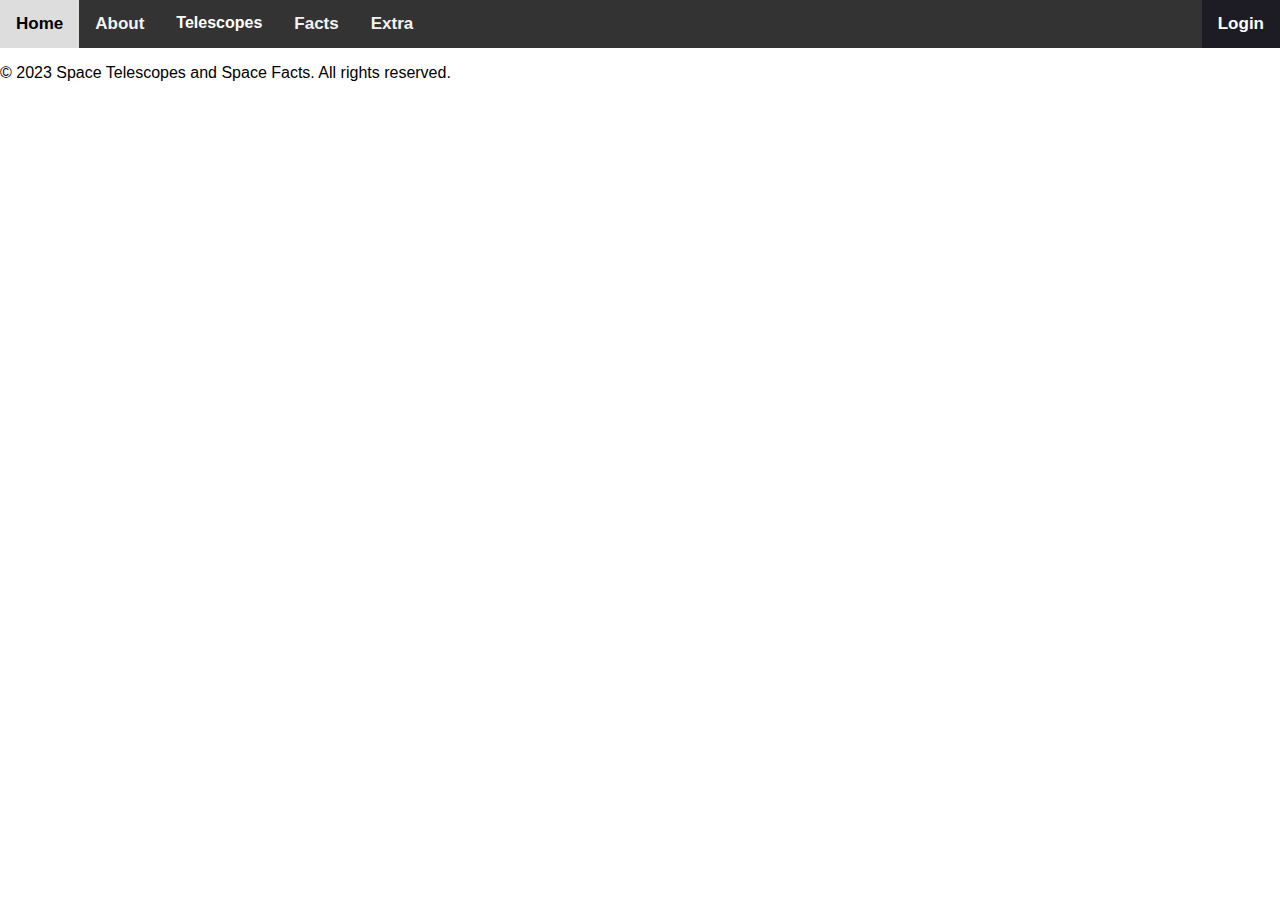
==== HTML/about.html @ e6bbcc16 "Added new css file and updated old file name" ====
<!DOCTYPE html>
<html>
    <head>
        <title>Astronomy</title>
        <meta charset="utf-8">
        <link rel="stylesheet" href="../CSS/nav_bar.css">
    </head>
    <body>
        <div class="topnav">
            <a href="index.html">Home</a>
            <a href="about.html">About</a>
            <div class="dropdown">
                <button onclick="window.location.href='telescopes.html';" class="dropbtn">Telescopes
                <!-- <i class="fa fa-caret-down"></i> -->
                </button>
                <div class="dropdown-content">
                    <a href="#">Hubble Space Telescope</a>
                    <a href="#">James Webb Space Telescope</a>
                    <a href="#">Chandra X-ray Observatory</a>
                    <a href="#">Spitzer Space Telescope</a>
                    <a href="#">Kepler Space Telescope</a>
                </div>
            </div>
            <a href="facts.html">Facts</a>
            <a href="extra.html">Extra</a>
            <a class="login " href="login.html">Login</a>
        </div>
        <section>
            
        </section>
        <footer>
            <p>&copy; 2023 Space Telescopes and Space Facts. All rights reserved.</p>
        </footer>
</html>
---- CSS/nav_bar.css ----
/* FILEPATH: /d:/Users/CS/2023-2024/Semester 7/Internet Programming/Assignment 1/CSS/styles.css */

body {
    margin: 0;
    font-family: Arial, Helvetica, sans-serif;
}

.topnav {
    background-color: #333;
    overflow: hidden;
    font-weight: bold;
}

.topnav a {
    float: left;
    color: #f2f2f2;
    text-align: center;
    padding: 14px 16px;
    text-decoration: none;
    font-size: 17px;
    transition: background-color 0.3s, color 0.3s; /* Add transition effect */
}

/* Change the color of links on hover */
.topnav a:hover {
    background-color: #ddd;
    color: black;
}

/* Add a color to the active/current link */
.topnav a.login {
    color: white;
    float: right;
    background-color: rgb(29, 28, 36);
}

.topnav a.login:hover {
    background-color: #ddd;
    color: black;
}

/* Add a sleek effect to the dropdown menu */
/* The dropdown container */
.dropdown {
    float: left;
    overflow: hidden;
}

/* Dropdown button */
.dropdown .dropbtn {
    font-size: 16px;
    font-weight: bold;
    border: none;
    outline: none;
    color: white;
    padding: 14px 16px;
    background-color: inherit;
    font-family: inherit; /* Important for vertical align on mobile phones */
    margin: 0; /* Important for vertical align on mobile phones */
}

/* Add a red background color to navbar links on hover */
.navbar a:hover, .dropdown:hover .dropbtn {
    background-color: #ddd;
    color: black;
}

/* Dropdown content (hidden by default) */
.dropdown-content {
    display: none;
    position: absolute;
    background-color: #f9f9f9;
    min-width: 160px;
    box-shadow: 0px 8px 16px 0px rgba(0,0,0,0.2);
    z-index: 1;
}

/* Links inside the dropdown */
.dropdown-content a {
    float: none;
    color: black;
    padding: 12px 16px;
    text-decoration: none;
    display: block;
    text-align: left;
}

/* Add a grey background color to dropdown links on hover */
.dropdown-content a:hover {
    background-color: #ddd;
}

/* Show the dropdown menu on hover */
.dropdown:hover .dropdown-content {
    display: block;
}
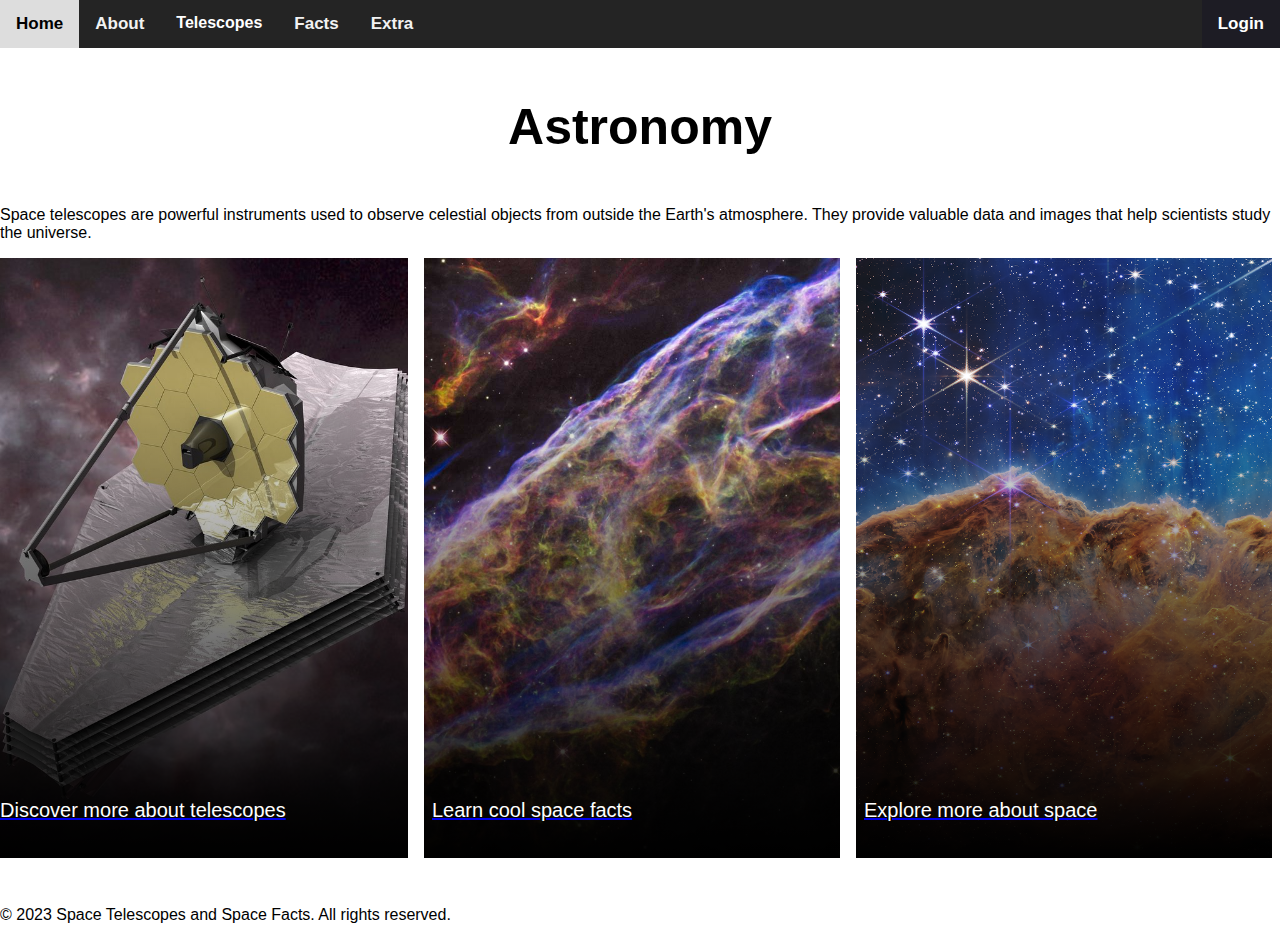
==== commit 0c87adc0: "Fixed things and added things" ====
--- a/HTML/about.html
+++ b/HTML/about.html
@@ -4,6 +4,7 @@
         <title>Astronomy</title>
         <meta charset="utf-8">
         <link rel="stylesheet" href="../CSS/nav_bar.css">
+        <link rel="stylesheet" href="../CSS/about.css">
     </head>
     <body>
         <div class="topnav">
@@ -26,7 +27,33 @@
             <a class="login " href="login.html">Login</a>
         </div>
         <section>
-            
+            <div>
+                <h1>Astronomy</h1>
+                <p>Space telescopes are powerful instruments used to observe celestial objects from outside the Earth's atmosphere. They provide valuable data and images that help scientists study the universe.</p>
+            </div>
+            <div class="grid-row">
+                <a href="telescopes.html">
+                    <div class="imageCard1">
+                        <div class="text">
+                            <p>Discover more about telescopes</p>
+                        </div>
+                    </div>
+                </a>
+                <a href="facts.html">
+                    <div class="imageCard2">
+                        <div class="text">
+                            <p>Learn cool space facts</p>
+                        </div>
+                    </div>
+                </a>
+                <a href="extra.html">
+                    <div class="imageCard3">
+                        <div class="text">
+                            <p>Explore more about space</p>
+                        </div>
+                    </div>
+                </a>
+            </div>
         </section>
         <footer>
             <p>&copy; 2023 Space Telescopes and Space Facts. All rights reserved.</p>
--- a/CSS/nav_bar.css
+++ b/CSS/nav_bar.css
@@ -6,7 +6,7 @@
 }
 
 .topnav {
-    background-color: #333;
+    background-color: rgba(0, 0, 0, 0.857);
     overflow: hidden;
     font-weight: bold;
 }
--- a/CSS/about.css
+++ b/CSS/about.css
@@ -0,0 +1,95 @@
+body{
+    background-color: #fff;
+}
+
+h1{
+    text-align: center;
+    font-size: 50px;
+    font-family: 'Roboto', sans-serif;
+    color: black;
+    margin-top: 50px;
+    margin-bottom: 50px;
+}
+
+.p{
+    text-align: center;
+    font-size: 20px;
+    font-family: 'Roboto', sans-serif;
+    color: black;
+    margin-top: 50px;
+    margin-bottom: 50px;
+}
+
+.imageCard1,
+.imageCard2,
+.imageCard3 {
+    width: 400px; /* Increase the width */
+    height: 600px; /* Increase the height */
+    display: flex;
+    flex-direction: column;
+    justify-content: flex-end;
+    align-items: flex-start;
+}
+
+.imageCard1{
+    background-image: linear-gradient(to bottom, rgba(0,0,0,0) 20%, rgba(0,0,0,1)),url(../Resources/JamesWebb/jwst_poster02.jpg);
+    background-repeat: no-repeat;
+    background-size: cover;
+    background-position: center;
+    background-attachment: scroll;
+    padding-left: 0.5rem;
+    padding-right: 0.5rem;
+    margin-bottom: 2rem;
+    flex: 0 1 auto;
+    margin-right: 1rem; /* Add margin-right to create space */
+}
+
+.imageCard2{
+    background-image: linear-gradient(to bottom, rgba(0,0,0,0) 20%, rgba(0,0,0,1)),url(../Resources/Hubble/hubble-30th-veil-nebula.jpg);
+    background-repeat: no-repeat;
+    background-size: cover;
+    background-position: center;
+    background-attachment: scroll;
+    padding-left: 0.5rem;
+    padding-right: 0.5rem;
+    margin-bottom: 2rem;
+    flex: 0 1 auto;
+    margin-right: 1rem; /* Add margin-right to create space */
+}
+
+.imageCard3{
+    background-image: linear-gradient(to bottom, rgba(0,0,0,0) 20%, rgba(0,0,0,1)),url(../Resources/JamesWebb/Carina-Nebula.webp);
+    background-repeat: no-repeat;
+    background-size: cover;
+    background-position: center;
+    background-attachment: scroll;
+    padding-left: 0.5rem;
+    padding-right: 0.5rem;
+    margin-bottom: 2rem;
+    flex: 0 1 auto;
+    margin-right: 1rem; /* Add margin-right to create space */
+}
+
+.grid-row{
+    display: flex;
+    flex-wrap: wrap;
+    margin-left: -0.5rem;
+    margin-right: -0.5rem;
+}
+
+.grid-row {
+    display: flex;
+    flex-wrap: wrap;
+    margin-left: -0.5rem;
+    margin-right: -0.5rem;
+    justify-content: center;
+    align-items: center;
+}
+
+.text{
+    color: white;
+    font-size: 20px;
+    font-family: 'Roboto', sans-serif;
+    margin-bottom: 1rem;
+}
+
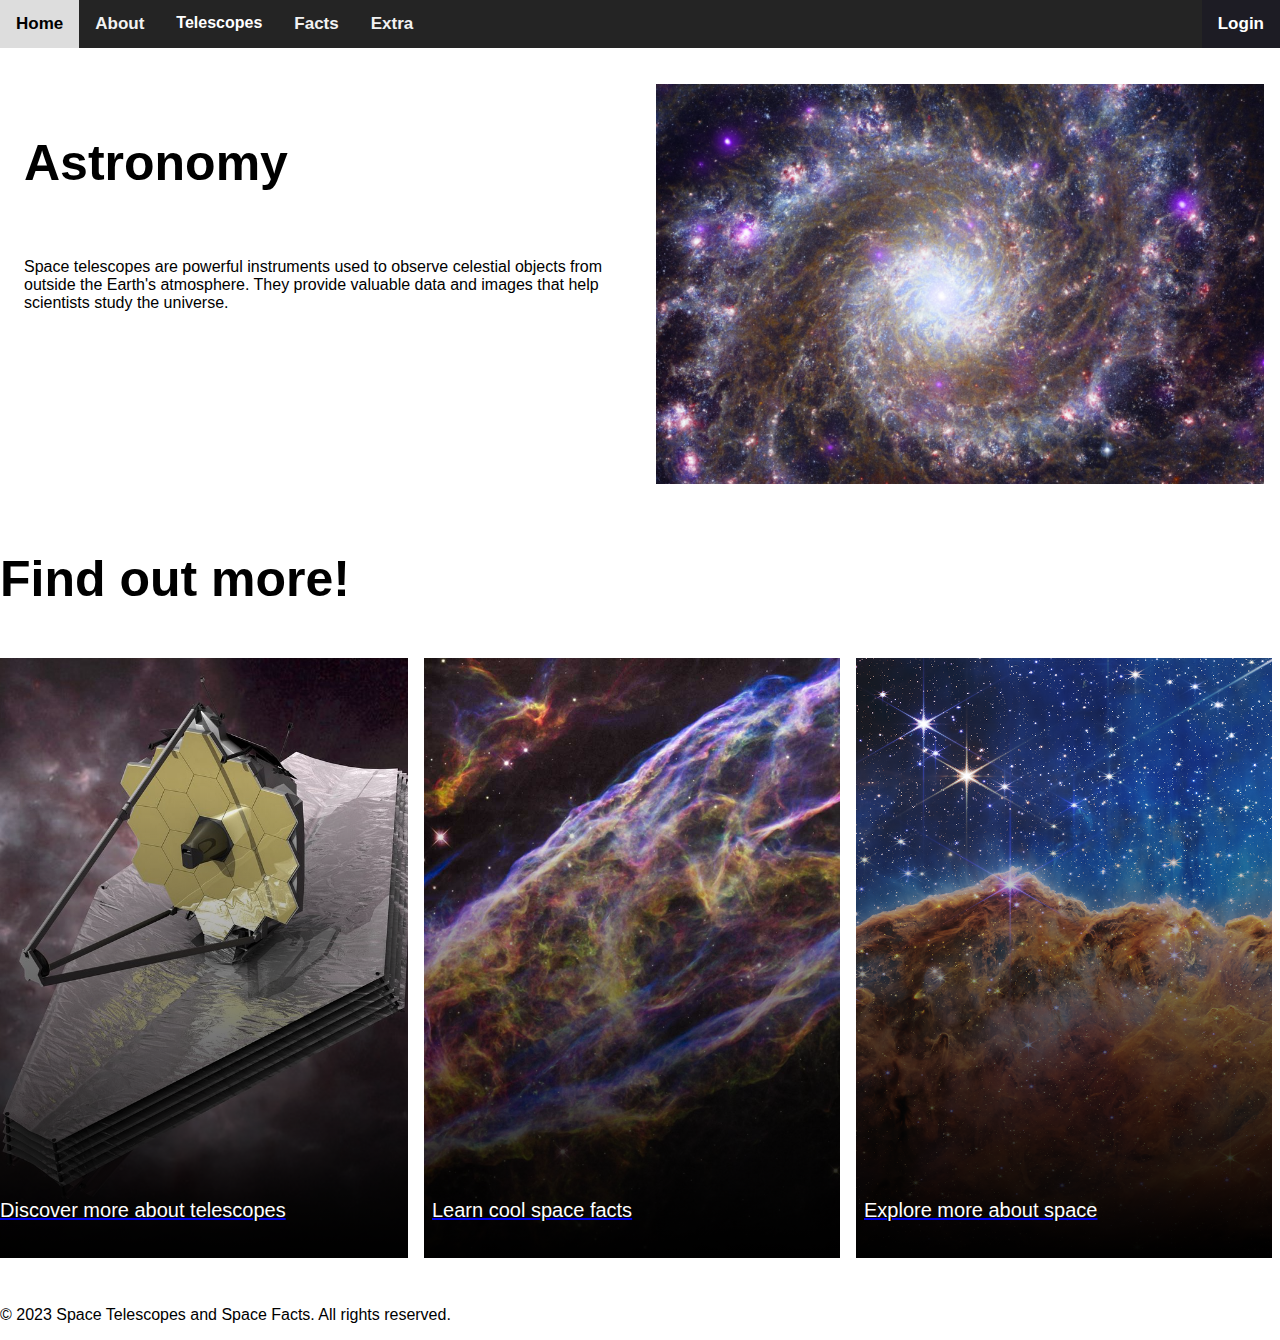
==== commit bf0241ee: "Completed about page" ====
--- a/HTML/about.html
+++ b/HTML/about.html
@@ -26,11 +26,21 @@
             <a href="extra.html">Extra</a>
             <a class="login " href="login.html">Login</a>
         </div>
+        <br>
+        <br>
         <section>
-            <div>
-                <h1>Astronomy</h1>
-                <p>Space telescopes are powerful instruments used to observe celestial objects from outside the Earth's atmosphere. They provide valuable data and images that help scientists study the universe.</p>
+
+            <div class="grid-row2">
+                <div class="head">
+                    <h1>Astronomy</h1>
+                    <p>Space telescopes are powerful instruments used to observe celestial objects from outside the Earth's atmosphere. They provide valuable data and images that help scientists study the universe.</p>
+                </div>
+                <div class="imageDiv"></div>
             </div>
+
+
+            <h2>Find out more!</h2>
+
             <div class="grid-row">
                 <a href="telescopes.html">
                     <div class="imageCard1">
--- a/CSS/about.css
+++ b/CSS/about.css
@@ -3,12 +3,22 @@
 }
 
 h1{
-    text-align: center;
+    text-align: left;
     font-size: 50px;
-    font-family: 'Roboto', sans-serif;
+    font-family: 'inter', sans-serif;
     color: black;
     margin-top: 50px;
     margin-bottom: 50px;
+}
+
+h2{
+    text-align: left;
+    font-size: 50px;
+    font-family: 'inter', sans-serif;
+    color: black;
+    margin-top: 50px;
+    margin-bottom: 50px;
+
 }
 
 .p{
@@ -75,16 +85,10 @@
     flex-wrap: wrap;
     margin-left: -0.5rem;
     margin-right: -0.5rem;
-}
-
-.grid-row {
-    display: flex;
-    flex-wrap: wrap;
-    margin-left: -0.5rem;
-    margin-right: -0.5rem;
     justify-content: center;
     align-items: center;
 }
+
 
 .text{
     color: white;
@@ -93,3 +97,36 @@
     margin-bottom: 1rem;
 }
 
+.imageDiv{
+    background-image: url(../Resources/ChandraX-ray/XFV8msbEKcKTCACcMzUVMd.jpg);
+    background-repeat: no-repeat;
+    background-size: cover;
+    background-position: center;
+    background-attachment: scroll;
+    display: flex;
+    flex-direction: column;
+    justify-content: flex-end;
+    align-items: flex-start;
+    width: 600px; /* Increase the width */
+    height: 400px;
+    margin-bottom: 1rem;
+    padding-left: 0.5rem;
+}
+
+.head{
+    width: 600px; /* Increase the width */
+    height: 400px;
+    display: flex;
+    margin-bottom: 1rem;
+    padding-left: 0.5rem;
+    flex-direction: column;
+}
+
+.grid-row2 {
+    display: flex;
+    flex-wrap: wrap;
+    justify-content: space-around;
+    align-items: center;
+    flex-direction: row;
+    
+}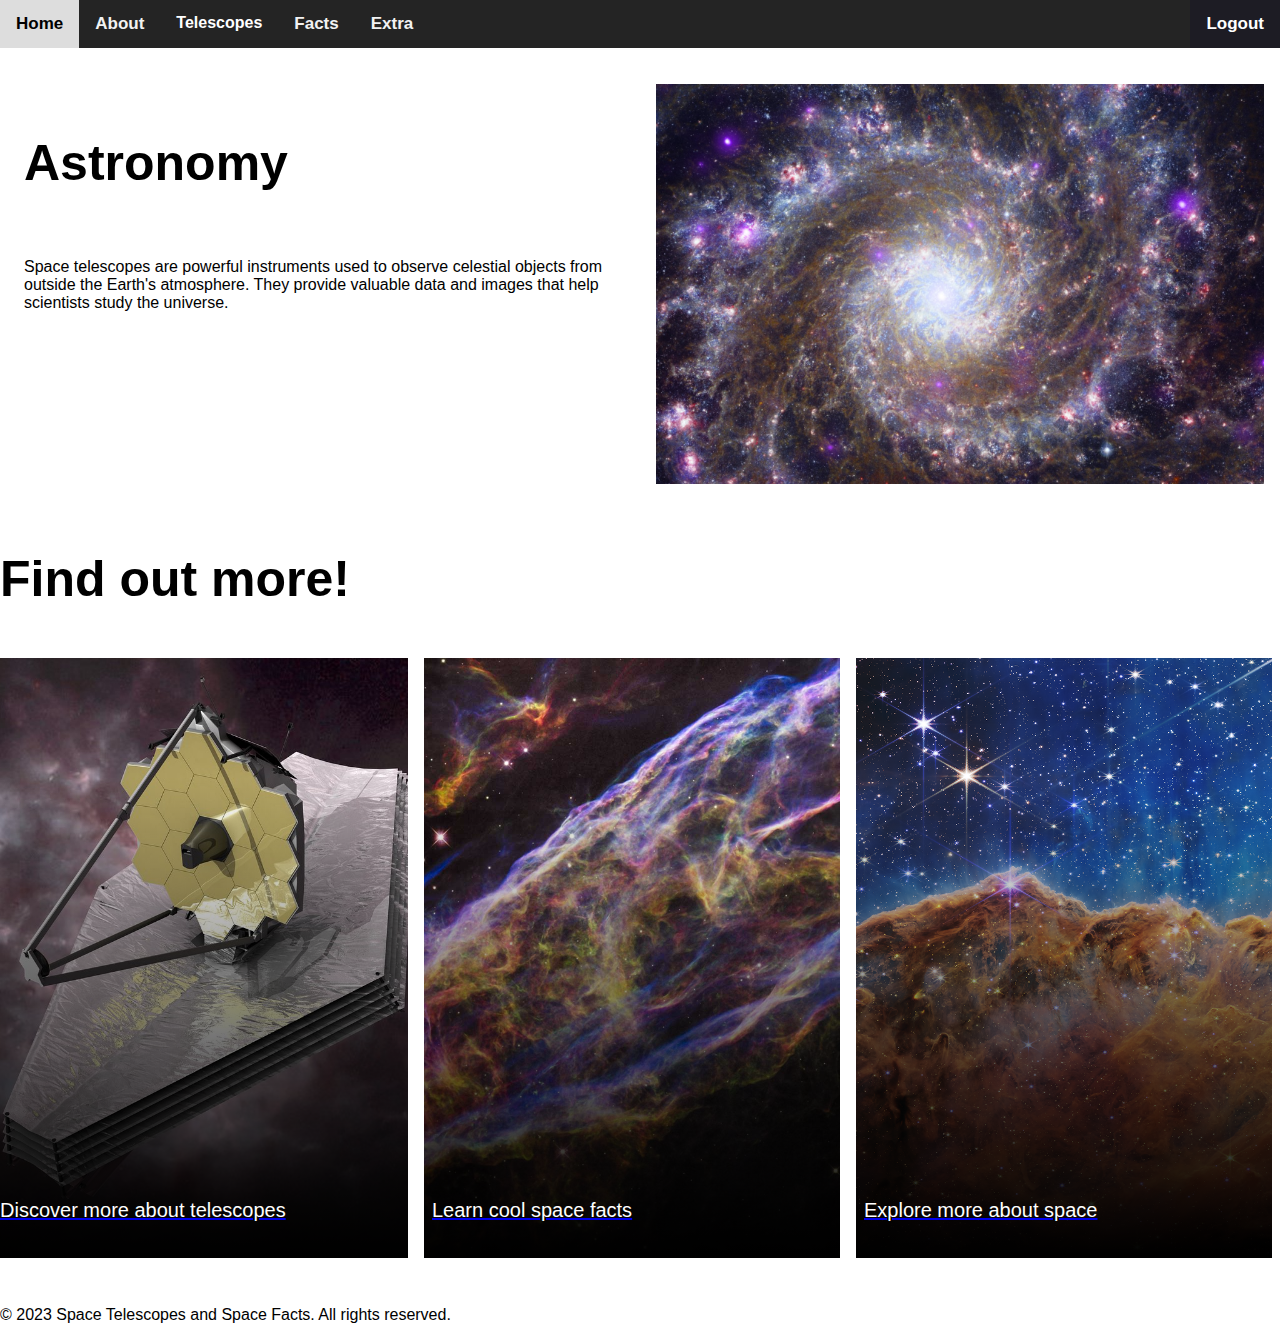
==== commit 8446526c: "updated things" ====
--- a/HTML/about.html
+++ b/HTML/about.html
@@ -15,16 +15,16 @@
                 <!-- <i class="fa fa-caret-down"></i> -->
                 </button>
                 <div class="dropdown-content">
-                    <a href="#">Hubble Space Telescope</a>
-                    <a href="#">James Webb Space Telescope</a>
-                    <a href="#">Chandra X-ray Observatory</a>
-                    <a href="#">Spitzer Space Telescope</a>
-                    <a href="#">Kepler Space Telescope</a>
+                    <a href="hubble.html">Hubble Space Telescope</a>
+                    <a href="james.html">James Webb Space Telescope</a>
+                    <a href="chandra.html">Chandra X-ray Observatory</a>
+                    <a href="spitzer.html">Spitzer Space Telescope</a>
+                    <a href="kepler.html">Kepler Space Telescope</a>
                 </div>
             </div>
             <a href="facts.html">Facts</a>
             <a href="extra.html">Extra</a>
-            <a class="login " href="login.html">Login</a>
+            <a class="login " href="login.html">Logout</a>
         </div>
         <br>
         <br>
--- a/CSS/about.css
+++ b/CSS/about.css
@@ -24,7 +24,7 @@
 .p{
     text-align: center;
     font-size: 20px;
-    font-family: 'Roboto', sans-serif;
+    font-family:'Public Sans Web', sans-serif;
     color: black;
     margin-top: 50px;
     margin-bottom: 50px;
@@ -128,5 +128,5 @@
     justify-content: space-around;
     align-items: center;
     flex-direction: row;
-    
+
 }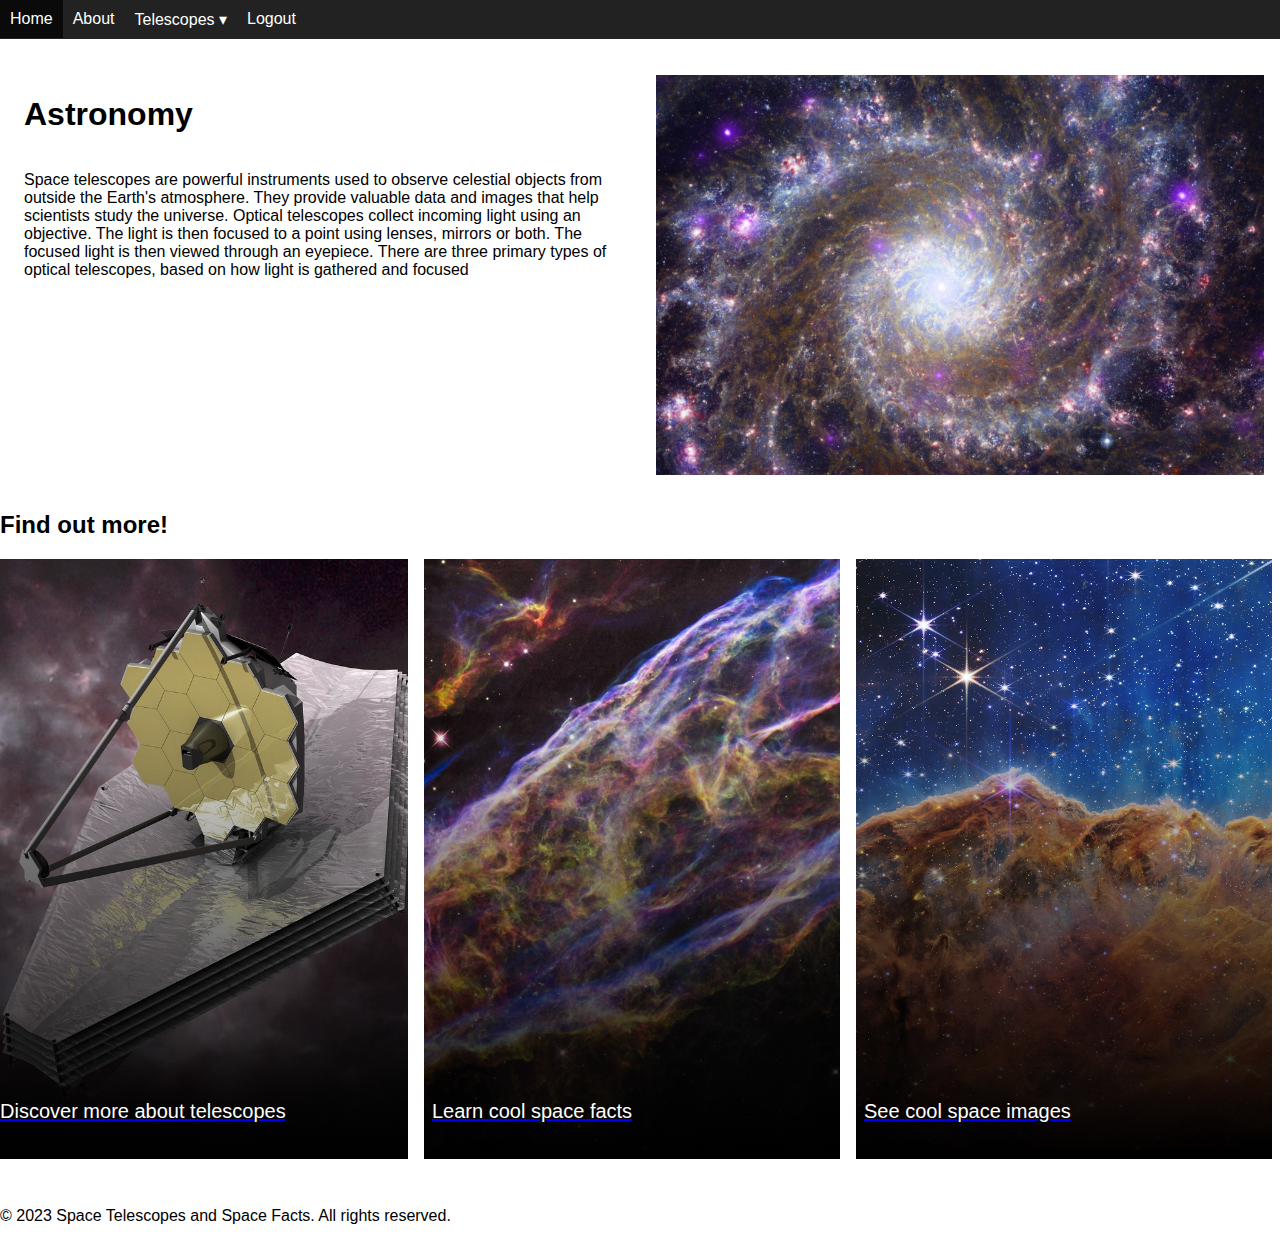
==== commit e4e45682: "updated things pt3" ====
--- a/HTML/about.html
+++ b/HTML/about.html
@@ -4,28 +4,30 @@
         <title>Astronomy</title>
         <meta charset="utf-8">
         <link rel="stylesheet" href="../CSS/nav_bar.css">
-        <link rel="stylesheet" href="../CSS/about.css">
+        <!-- <link rel="stylesheet" href="../CSS/about.css"> -->
     </head>
-    <body>
-        <div class="topnav">
-            <a href="index.html">Home</a>
-            <a href="about.html">About</a>
-            <div class="dropdown">
-                <button onclick="window.location.href='telescopes.html';" class="dropbtn">Telescopes
-                <!-- <i class="fa fa-caret-down"></i> -->
-                </button>
-                <div class="dropdown-content">
-                    <a href="hubble.html">Hubble Space Telescope</a>
-                    <a href="james.html">James Webb Space Telescope</a>
-                    <a href="chandra.html">Chandra X-ray Observatory</a>
-                    <a href="spitzer.html">Spitzer Space Telescope</a>
-                    <a href="kepler.html">Kepler Space Telescope</a>
-                </div>
-            </div>
-            <a href="facts.html">Facts</a>
-            <a href="extra.html">Extra</a>
-            <a class="login " href="login.html">Logout</a>
-        </div>
+    <body class="about">
+        <header class="menu">
+            <ul>
+                <li><a href="index.html">Home</a></li>
+                <li><a href="about.html">About</a></li>
+                <li>
+                    <a href="telescopes.html">Telescopes ▾</a>
+                    <ul>
+                        <li><a href="hubble.html">Hubble Space Telescope</a></li>
+                        <li>
+                            <a href="james.html">James Webb Space Telescope ▾</a>
+                            <ul>
+                                <li><a href="media.html">Media</a></li>
+                                <li><a href="videos.html">Videos</a></li>
+                            </ul>
+                        </li>
+                        <li><a href="facts.html">Facts</a></li>
+                    </ul>
+                </li>
+                <li><a href="login.html">Logout</a></li>
+            </ul>
+        </header>
         <br>
         <br>
         <section>
@@ -33,7 +35,12 @@
             <div class="grid-row2">
                 <div class="head">
                     <h1>Astronomy</h1>
-                    <p>Space telescopes are powerful instruments used to observe celestial objects from outside the Earth's atmosphere. They provide valuable data and images that help scientists study the universe.</p>
+                    <p>Space telescopes are powerful instruments used to observe celestial objects from outside the Earth's atmosphere. 
+                        They provide valuable data and images that help scientists study the universe.
+                        Optical telescopes collect incoming light using an objective. The light is then focused to a point using lenses, 
+                        mirrors or both. The focused light is then viewed through an eyepiece. There are three primary types of optical telescopes, 
+                        based on how light is gathered and focused
+                    </p>
                 </div>
                 <div class="imageDiv"></div>
             </div>
@@ -56,10 +63,10 @@
                         </div>
                     </div>
                 </a>
-                <a href="extra.html">
+                <a href="media.html">
                     <div class="imageCard3">
                         <div class="text">
-                            <p>Explore more about space</p>
+                            <p>See cool space images</p>
                         </div>
                     </div>
                 </a>
--- a/CSS/nav_bar.css
+++ b/CSS/nav_bar.css
@@ -1,96 +1,535 @@
-/* FILEPATH: /d:/Users/CS/2023-2024/Semester 7/Internet Programming/Assignment 1/CSS/styles.css */
-
 body {
     margin: 0;
     font-family: Arial, Helvetica, sans-serif;
 }
 
-.topnav {
-    background-color: rgba(0, 0, 0, 0.857);
-    overflow: hidden;
+.menu {
+    background: #222;
+}
+
+.menu ul {
+    all: unset;
+    list-style: none;
+    display: flex;
+    flex-wrap: wrap;
+    background: #222;
+}
+.menu ul li {
+    position: relative;
+}
+.menu ul li a {
+    display: block;
+    padding: 10px;
+}
+
+/* Style the submenus */
+.menu ul li ul {
+    position: absolute;
+    display: none;
+    flex-direction: column;
+}
+
+.menu ul ul li {
+    width: max-content;
+    min-width: 100%;
+    max-width: 200px;
+}
+
+.menu ul a {
+    all: unset;
+    color: #fff;
+    cursor: pointer;
+}
+
+.menu ul a:hover {
+    background: 
+rgba(0, 0, 0, 0.7);
+}
+
+.menu ul li:hover > ul {
+    display: flex; /* Show submenus on hover */
+}
+
+/* Style the third-level submenu */
+.menu ul ul ul {
+    top: 0;
+    left: 100%;
+}
+
+.slideshows #HubbleDiv, #JamesDiv, #ChandraDiv, #SpitzerDiv, #KeplerDiv {
+    background-repeat: no-repeat;
+    background-size: cover;
+    background-position: center;
+    background-attachment: fixed;
+    height: 650px;
+}
+
+.slideshows h2 {
+    color: white;
+    font-size: 50px;
+    text-align: left;
+    font-family: "inter", sans-serif;
+    font-weight: extra-bold;
+}
+
+.slideshows p {
+    color: white;
+    font-size: 20px;
+    text-align: left;
+    font-family: "Public Sans Web", sans-serif;
+
+}
+
+.slideshows #HubblePrevButton, #JamesPrevButton {
+    background-color: transparent;
+    border: none;
+    color: white;
+    padding: 15px 32px;
+    text-align: center;
+    text-decoration: none;
+    display: inline-block;
+    font-size: 20px;
+    font-family: "Public Sans Web", sans-serif;
     font-weight: bold;
-}
-
-.topnav a {
-    float: left;
-    color: #f2f2f2;
-    text-align: center;
-    padding: 14px 16px;
+    margin: 4px 2px;
+    cursor: pointer;
+    border-radius: 12px;
+}
+
+.slideshows #HubbleNextButton, #JamesNextButton {
+    background-color: transparent;
+    border: none;
+    color: white;
+    padding: 15px 32px;
+    text-align: center;
     text-decoration: none;
-    font-size: 17px;
-    transition: background-color 0.3s, color 0.3s; /* Add transition effect */
-}
-
-/* Change the color of links on hover */
-.topnav a:hover {
-    background-color: #ddd;
-    color: black;
-}
-
-/* Add a color to the active/current link */
-.topnav a.login {
+    display: inline-block;
+    font-size: 20px;
+    font-family: "Public Sans Web", sans-serif;
+    font-weight: bold;
+    margin: 4px 2px;
+    cursor: pointer;
+    border-radius: 12px;
+    align-items: right;
+}
+
+.home h2{
+    text-align: center;
+    font-size: 50px;
+    font-family: 'Roboto', sans-serif;
+    color: black;
+    margin-top: 50px;
+    margin-bottom: 50px;
+}
+
+/* .home p{
+    text-align: center;
+    font-size: 20px;
+    font-family: 'Roboto', sans-serif;
+    color: black;
+    margin-top: 50px;
+    margin-bottom: 50px;
+} */
+
+.home #TelescopesPrevButton, #TelescopesNextButton{
+    background-color: transparent;
+    border: none;
     color: white;
-    float: right;
-    background-color: rgb(29, 28, 36);
-}
-
-.topnav a.login:hover {
-    background-color: #ddd;
-    color: black;
-}
-
-/* Add a sleek effect to the dropdown menu */
-/* The dropdown container */
-.dropdown {
-    float: left;
-    overflow: hidden;
-}
-
-/* Dropdown button */
-.dropdown .dropbtn {
-    font-size: 16px;
+    padding: 15px 32px;
+    text-align: center;
+    text-decoration: none;
+    display: inline-block;
+    font-size: 20px;
+    font-family: 'Roboto', sans-serif;
     font-weight: bold;
-    border: none;
-    outline: none;
+    margin: 4px 2px;
+    cursor: pointer;
+    border-radius: 12px;
+}
+
+.home .PopularTelescopes{
+    display: flex;
+    flex-wrap: wrap;
+    justify-content: space-between;
+    flex-direction: column;
+    align-items: baseline;
+}
+
+.home .TelescopesList{
+    display: flex;
+    flex-wrap: nowrap;
+    justify-content: space-evenly;
+    align-items: flex-start;
+    flex-direction: column;
+    margin-bottom: 50px;
+}
+
+.home .description{
+    display: flex;
+    flex-direction: column;
+    justify-content: flex-start;
+    align-items: flex-start;
+    width: 300px;
+    height: 400px;
+}
+
+.home #TelescopesDiv{
+    background-repeat: no-repeat;
+    background-size: cover;
+    background-position: center;
+    background-attachment: scroll;
+    height: 400px;
+    width: 400px;
+    margin-bottom: 90px;
+}
+
+.home .bigDiv{
+    display: flex;
+    flex-wrap: wrap;
+    justify-content: space-around;
+    align-items: center;
+    flex-direction: row;
+    margin-top: 90px;
+}
+
+.home .imageDiv{
+    background-image: url(../Resources/JamesWebb/1325386.jpeg);
+    background-size: cover;
+    background-position: center;
+    background-attachment: scroll;
+    height: 300px;
+    width: 300px;
+}
+
+.home .div1{
+    background-image: url(../Resources/Kepler/oFJzShZ98q95dEJNFy8HdW.jpg);
+    background-size: cover;
+    background-position: center;
+    background-attachment: fixed;
+    height: 500px;
+}
+
+.home li{
+    text-align: left;
+    font-size: 20px;
+    font-family: 'Roboto', sans-serif;
+    color: black;
+}
+
+.home #words{
+    text-align: center;
+    font-size: 20px;
+    font-family: 'Roboto', sans-serif;
+    color: black;
+    margin-top: 50px;
+    margin-bottom: 50px;
+}
+
+
+.about .h1{
+    text-align: left;
+    font-size: 50px;
+    font-family: 'inter', sans-serif;
+    color: black;
+    margin-top: 50px;
+    margin-bottom: 50px;
+}
+
+.about .h2{
+    text-align: left;
+    font-size: 50px;
+    font-family: 'inter', sans-serif;
+    color: black;
+    margin-top: 50px;
+    margin-bottom: 50px;
+}
+
+.about .p{
+    text-align: center;
+    font-size: 20px;
+    font-family:'Public Sans Web', sans-serif;
+    color: black;
+    margin-top: 50px;
+    margin-bottom: 50px;
+}
+
+.about .imageCard1, .imageCard2, .imageCard3 {
+    width: 400px; /* Increase the width */
+    height: 600px; /* Increase the height */
+    display: flex;
+    flex-direction: column;
+    justify-content: flex-end;
+    align-items: flex-start;
+}
+
+.about .imageCard1{
+    background-image: linear-gradient(to bottom, rgba(0,0,0,0) 20%, rgba(0,0,0,1)),url(../Resources/JamesWebb/jwst_poster02.jpg);
+    background-repeat: no-repeat;
+    background-size: cover;
+    background-position: center;
+    background-attachment: scroll;
+    padding-left: 0.5rem;
+    padding-right: 0.5rem;
+    margin-bottom: 2rem;
+    flex: 0 1 auto;
+    margin-right: 1rem; /* Add margin-right to create space */
+}
+
+.about .imageCard2{
+    background-image: linear-gradient(to bottom, rgba(0,0,0,0) 20%, rgba(0,0,0,1)),url(../Resources/Hubble/hubble-30th-veil-nebula.jpg);
+    background-repeat: no-repeat;
+    background-size: cover;
+    background-position: center;
+    background-attachment: scroll;
+    padding-left: 0.5rem;
+    padding-right: 0.5rem;
+    margin-bottom: 2rem;
+    flex: 0 1 auto;
+    margin-right: 1rem; /* Add margin-right to create space */
+}
+
+.about .imageCard3{
+    background-image: linear-gradient(to bottom, rgba(0,0,0,0) 20%, rgba(0,0,0,1)),url(../Resources/JamesWebb/Carina-Nebula.webp);
+    background-repeat: no-repeat;
+    background-size: cover;
+    background-position: center;
+    background-attachment: scroll;
+    padding-left: 0.5rem;
+    padding-right: 0.5rem;
+    margin-bottom: 2rem;
+    flex: 0 1 auto;
+    margin-right: 1rem; /* Add margin-right to create space */
+}
+
+.about .grid-row{
+    display: flex;
+    flex-wrap: wrap;
+    margin-left: -0.5rem;
+    margin-right: -0.5rem;
+    justify-content: center;
+    align-items: center;
+}
+
+.about .text{
     color: white;
-    padding: 14px 16px;
-    background-color: inherit;
-    font-family: inherit; /* Important for vertical align on mobile phones */
-    margin: 0; /* Important for vertical align on mobile phones */
-}
-
-/* Add a red background color to navbar links on hover */
-.navbar a:hover, .dropdown:hover .dropbtn {
-    background-color: #ddd;
-    color: black;
-}
-
-/* Dropdown content (hidden by default) */
-.dropdown-content {
-    display: none;
-    position: absolute;
-    background-color: #f9f9f9;
-    min-width: 160px;
-    box-shadow: 0px 8px 16px 0px rgba(0,0,0,0.2);
-    z-index: 1;
-}
-
-/* Links inside the dropdown */
-.dropdown-content a {
-    float: none;
-    color: black;
-    padding: 12px 16px;
-    text-decoration: none;
-    display: block;
-    text-align: left;
-}
-
-/* Add a grey background color to dropdown links on hover */
-.dropdown-content a:hover {
-    background-color: #ddd;
-}
-
-/* Show the dropdown menu on hover */
-.dropdown:hover .dropdown-content {
-    display: block;
-}
+    font-size: 20px;
+    font-family: 'Roboto', sans-serif;
+    margin-bottom: 1rem;
+}
+
+.about .imageDiv{
+    background-image: url(../Resources/ChandraX-ray/XFV8msbEKcKTCACcMzUVMd.jpg);
+    background-repeat: no-repeat;
+    background-size: cover;
+    background-position: center;
+    background-attachment: scroll;
+    display: flex;
+    flex-direction: column;
+    justify-content: flex-end;
+    align-items: flex-start;
+    width: 600px; /* Increase the width */
+    height: 400px;
+    margin-bottom: 1rem;
+    padding-left: 0.5rem;
+}
+
+.about .head{
+    width: 600px; /* Increase the width */
+    height: 400px;
+    display: flex;
+    margin-bottom: 1rem;
+    padding-left: 0.5rem;
+    flex-direction: column;
+}
+
+.about .grid-row2 {
+    display: flex;
+    flex-wrap: wrap;
+    justify-content: space-around;
+    align-items: center;
+    flex-direction: row;
+
+}
+
+.hubblePage .h1{
+    text-align: left;
+    font-size: 50px;
+    font-family: 'inter', sans-serif;
+    color: black;
+    margin-top: 50px;
+    margin-bottom: 50px;
+}
+
+.hubblePage .h2{
+    text-align: left;
+    font-size: 50px;
+    font-family: 'inter', sans-serif;
+    color: black;
+    margin-top: 50px;
+    margin-bottom: 50px;
+}
+
+.hubblePage .p{
+    text-align: center;
+    font-size: 20px;
+    font-family:'Public Sans Web', sans-serif;
+    color: black;
+    margin-top: 50px;
+    margin-bottom: 50px;
+}
+
+.hubblePage .imageDiv2{
+    background-image: url(../Resources/Hubble/heic0601a.jpg);
+    background-repeat: no-repeat;
+    background-size: cover;
+    background-position: center;
+    background-attachment: scroll;
+    display: flex;
+    flex-direction: column;
+    justify-content: flex-end;
+    align-items: flex-start;
+    width: 600px; /* Increase the width */
+    height: 400px;
+    margin-bottom: 1rem;
+    padding-left: 0.5rem;
+}
+
+.hubblePage .head{
+    width: 600px; /* Increase the width */
+    height: 400px;
+    display: flex;
+    margin-bottom: 1rem;
+    padding-left: 0.5rem;
+    flex-direction: column;
+}
+
+.hubblePage .grid-row2 {
+    display: flex;
+    flex-wrap: wrap;
+    justify-content: space-around;
+    align-items: center;
+    flex-direction: row;
+
+}
+
+.hubblePage .imageDiv3{
+    background-image: url(../Resources/Hubble/hubble-30th-veil-nebula.jpg);
+    background-repeat: no-repeat;
+    background-size: cover;
+    background-position: center;
+    background-attachment: scroll;
+    display: flex;
+    flex-direction: column;
+    justify-content: flex-end;
+    align-items: flex-start;
+    width: 600px; /* Increase the width */
+    height: 400px;
+    margin-bottom: 1rem;
+    padding-left: 0.5rem;
+}
+
+.hubblePage .imageDiv{
+    background-image: url(../Resources/Hubble/STScI-01EVSTMRKJVY7Y4Y2QXNCH2TFH.png);
+    background-size: cover;
+    background-position: center;
+    background-attachment: scroll;
+    height: 900px;
+}
+
+.hubblePage .bigDiv{
+    justify-content: space-around;
+    align-items: center;
+    margin-top: 90px;
+}
+/*****************************************************************************************/
+
+.jamesPage .h1{
+    text-align: left;
+    font-size: 50px;
+    font-family: 'inter', sans-serif;
+    color: black;
+    margin-top: 50px;
+    margin-bottom: 50px;
+}
+
+.jamesPage .h2{
+    text-align: left;
+    font-size: 50px;
+    font-family: 'inter', sans-serif;
+    color: black;
+    margin-top: 50px;
+    margin-bottom: 50px;
+}
+
+.jamesPage .p{
+    text-align: center;
+    font-size: 20px;
+    font-family:'Public Sans Web', sans-serif;
+    color: black;
+    margin-top: 50px;
+    margin-bottom: 50px;
+}
+
+.jamesPage .imageDiv2{
+    background-image: url(../Resources/JamesWebb/Carina-Nebula.webp);
+    background-repeat: no-repeat;
+    background-size: cover;
+    background-position: center;
+    background-attachment: scroll;
+    display: flex;
+    flex-direction: column;
+    justify-content: flex-end;
+    align-items: flex-start;
+    width: 600px; /* Increase the width */
+    height: 400px;
+    margin-bottom: 1rem;
+    padding-left: 0.5rem;
+}
+
+.jamesPage .head{
+    width: 600px; /* Increase the width */
+    height: 400px;
+    display: flex;
+    margin-bottom: 1rem;
+    padding-left: 0.5rem;
+    flex-direction: column;
+}
+
+.jamesPage .grid-row2 {
+    display: flex;
+    flex-wrap: wrap;
+    justify-content: space-around;
+    align-items: center;
+    flex-direction: row;
+
+}
+
+.jamesPage .imageDiv3{
+    background-image: url(../Resources/JamesWebb/weic2212a.jpg);
+    background-repeat: no-repeat;
+    background-size: cover;
+    background-position: center;
+    background-attachment: scroll;
+    display: flex;
+    flex-direction: column;
+    justify-content: flex-end;
+    align-items: flex-start;
+    width: 600px; /* Increase the width */
+    height: 400px;
+    margin-bottom: 1rem;
+    padding-left: 0.5rem;
+}
+
+.jamesPage .imageDiv{
+    background-image: url(../Resources/JamesWebb/UCFedHhDd4r29qjKmvNE3X.jpg);
+    background-size: cover;
+    background-position: center;
+    background-attachment: scroll;
+    height: 900px;
+}
+
+.jamesPage .bigDiv{
+    justify-content: space-around;
+    align-items: center;
+    margin-top: 90px;
+}
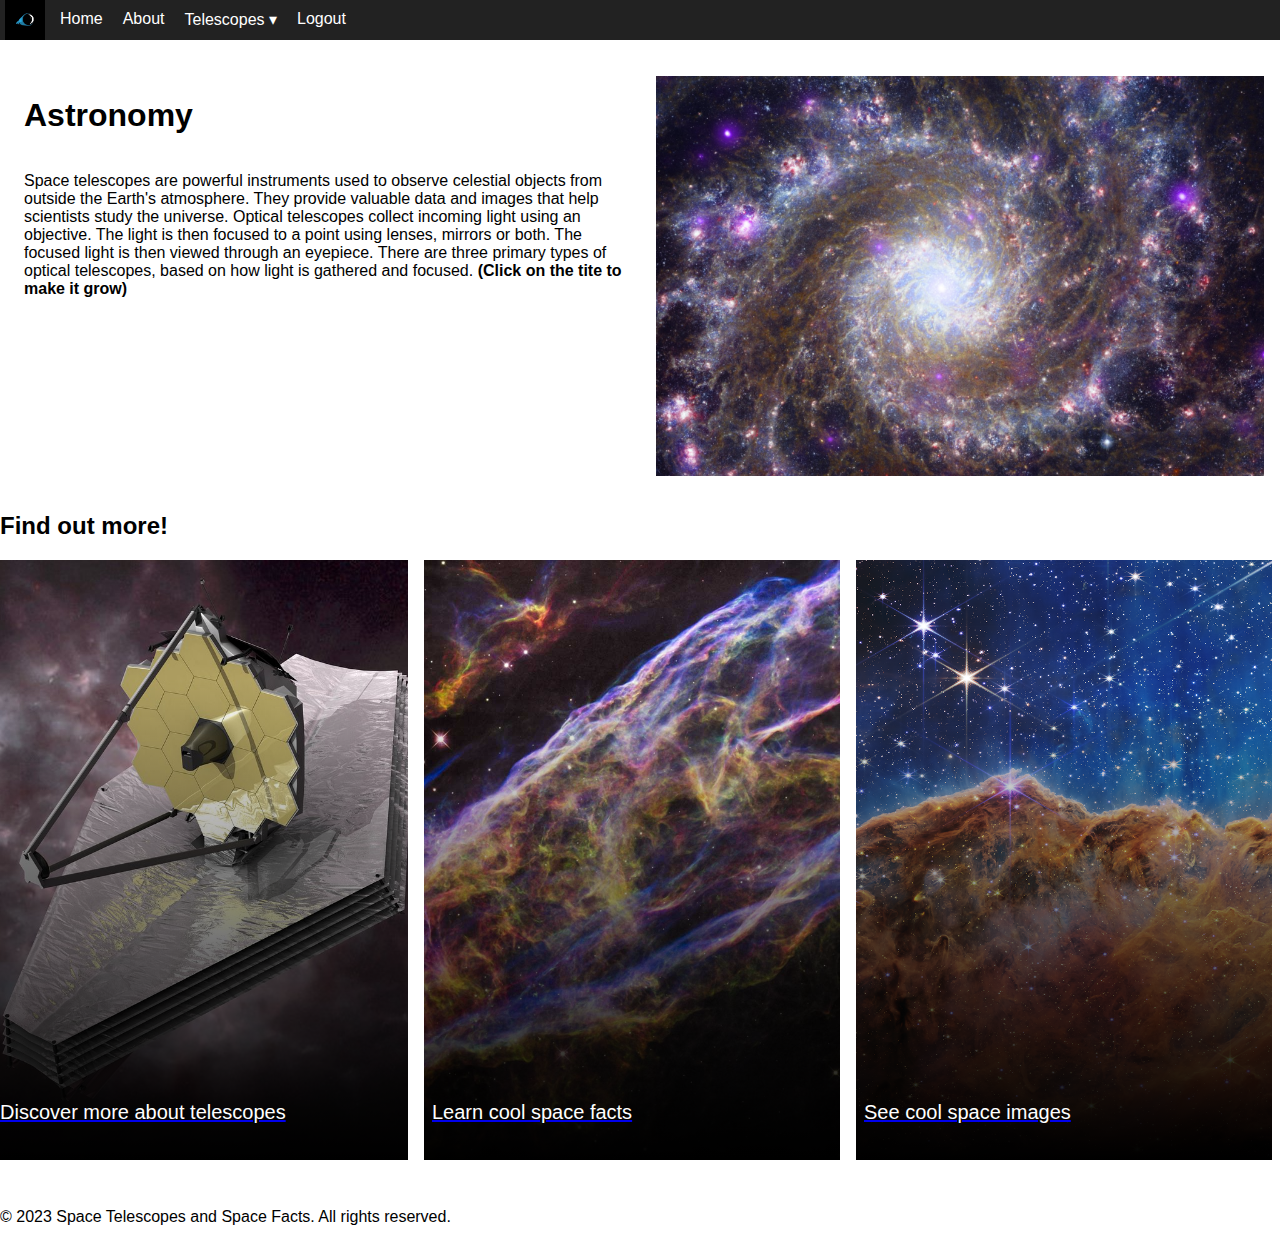
==== commit 48cfbfa1: "FINAL COMMIT" ====
--- a/HTML/about.html
+++ b/HTML/about.html
@@ -9,7 +9,8 @@
     <body class="about">
         <header class="menu">
             <ul>
-                <li><a href="index.html">Home</a></li>
+                <div class="logo"></div>
+                <li><a href="home.html">Home</a></li>
                 <li><a href="about.html">About</a></li>
                 <li>
                     <a href="telescopes.html">Telescopes ▾</a>
@@ -25,7 +26,7 @@
                         <li><a href="facts.html">Facts</a></li>
                     </ul>
                 </li>
-                <li><a href="login.html">Logout</a></li>
+                <li><a href="index.html">Logout</a></li>
             </ul>
         </header>
         <br>
@@ -34,12 +35,12 @@
 
             <div class="grid-row2">
                 <div class="head">
-                    <h1>Astronomy</h1>
+                    <h1 id="fontBig" onclick="makeTextBig()">Astronomy</h1>
                     <p>Space telescopes are powerful instruments used to observe celestial objects from outside the Earth's atmosphere. 
                         They provide valuable data and images that help scientists study the universe.
                         Optical telescopes collect incoming light using an objective. The light is then focused to a point using lenses, 
                         mirrors or both. The focused light is then viewed through an eyepiece. There are three primary types of optical telescopes, 
-                        based on how light is gathered and focused
+                        based on how light is gathered and focused. <b>(Click on the tite to make it grow)</b>
                     </p>
                 </div>
                 <div class="imageDiv"></div>
@@ -75,4 +76,6 @@
         <footer>
             <p>&copy; 2023 Space Telescopes and Space Facts. All rights reserved.</p>
         </footer>
+        <script src="../JS/telescopes.js"></script>
+    </body>
 </html>--- a/CSS/nav_bar.css
+++ b/CSS/nav_bar.css
@@ -56,12 +56,32 @@
     left: 100%;
 }
 
+.menu .logo {
+    background-image: url(../Resources/logo.jpg);
+    background-repeat: no-repeat;
+    background-size: cover;
+    background-position: center;
+    background-attachment: scroll;
+    margin-left: 5px;
+    margin-right: 5px;
+    width: 40px;
+    height: 40px;
+}
+
 .slideshows #HubbleDiv, #JamesDiv, #ChandraDiv, #SpitzerDiv, #KeplerDiv {
     background-repeat: no-repeat;
     background-size: cover;
     background-position: center;
     background-attachment: fixed;
     height: 650px;
+}
+
+.slideshows #HubbleDiv {
+    background-image: url(../Resources/Hubble/_111493221_s125e012033_1.jpg);
+}
+
+.slideshows #JamesDiv {
+    background-image: url(../Resources/JamesWebb/jwst_poster02.jpg);
 }
 
 .slideshows h2 {
@@ -533,3 +553,174 @@
     align-items: center;
     margin-top: 90px;
 }
+
+.facts .videoPlayer{
+    display: flex;
+    flex-direction: column;
+    justify-content: center;
+    align-items: center;
+    margin-top: 90px;
+}
+
+.facts h2{
+    text-align: center;
+    font-size: 50px;
+    font-family: 'inter', sans-serif;
+    color: black;
+    margin-top: 50px;
+    margin-bottom: 50px;
+}
+
+.facts li{
+    text-align: left;
+    font-size: 20px;
+    font-family: 'Roboto', sans-serif;
+    color: black;
+}
+
+.videosPage .videoPlayer{
+    display: flex;
+    flex-direction: column;
+    justify-content: center;
+    align-items: center;
+    margin-top: 90px;
+}
+
+
+.media .mediaGrid-row2 {
+    display: flex;
+    flex-wrap: wrap;
+    justify-content: space-around;
+    align-items: center;
+    flex-direction: row;
+
+}
+
+.media .mediaImageDiv1{
+    background-image: url(../Resources/Hubble/heic0601a.jpg);
+    background-repeat: no-repeat;
+    background-size: cover;
+    background-position: center;
+    background-attachment: scroll;
+    display: flex;
+    flex-direction: column;
+    justify-content: flex-end;
+    align-items: flex-start;
+    width: 600px; /* Increase the width */
+    height: 400px;
+    margin-bottom: 1rem;
+    padding-left: 0.5rem;
+}
+
+.media .mediaImageDiv2{
+    background-image: url(../Resources/Hubble/maxresdefault.jpg);
+    background-repeat: no-repeat;
+    background-size: cover;
+    background-position: center;
+    background-attachment: scroll;
+    display: flex;
+    flex-direction: column;
+    justify-content: flex-end;
+    align-items: flex-start;
+    width: 600px; /* Increase the width */
+    height: 400px;
+    margin-bottom: 1rem;
+    padding-left: 0.5rem;
+}
+
+.media .mediaImageDiv3{
+    background-image: url(../Resources/JamesWebb/Carina-Nebula.webp);
+    background-repeat: no-repeat;
+    background-size: cover;
+    background-position: center;
+    background-attachment: scroll;
+    display: flex;
+    flex-direction: column;
+    justify-content: flex-end;
+    align-items: flex-start;
+    width: 600px; /* Increase the width */
+    height: 400px;
+    margin-bottom: 1rem;
+    padding-left: 0.5rem;
+}
+
+.media .mediaImageDiv4{
+    background-image: url(../Resources/Spitzer/Crab_Nebula.jpeg);
+    background-repeat: no-repeat;
+    background-size: cover;
+    background-position: center;
+    background-attachment: scroll;
+    display: flex;
+    flex-direction: column;
+    justify-content: flex-end;
+    align-items: flex-start;
+    width: 600px; /* Increase the width */
+    height: 400px;
+    margin-bottom: 1rem;
+    padding-left: 0.5rem;
+}
+
+.media .mediaImageDiv5{
+    background-image: url(../Resources/JamesWebb/UCFedHhDd4r29qjKmvNE3X.jpg);
+    background-size: cover;
+    background-position: center;
+    background-attachment: fixed;
+    height: 500px;
+}
+
+.media .mediaGrid-row{
+    display: flex;
+    flex-wrap: wrap;
+    margin-left: -0.5rem;
+    margin-right: -0.5rem;
+    justify-content: center;
+    align-items: center;
+}
+
+.media .mediaImageCard1, .mediaImageCard2, .mediaImageCard3 {
+    width: 400px; /* Increase the width */
+    height: 600px; /* Increase the height */
+    display: flex;
+    flex-direction: column;
+    justify-content: flex-end;
+    align-items: flex-start;
+}
+
+.media .mediaImageCard1{
+    background-image: linear-gradient(to bottom, rgba(0,0,0,0) 20%, rgba(0,0,0,1)),url(../Resources/ChandraX-ray/intro-import.jpg);
+    background-repeat: no-repeat;
+    background-size: cover;
+    background-position: center;
+    background-attachment: scroll;
+    padding-left: 0.5rem;
+    padding-right: 0.5rem;
+    margin-bottom: 2rem;
+    flex: 0 1 auto;
+    margin-right: 1rem; /* Add margin-right to create space */
+}
+
+.media .mediaImageCard2{
+    background-image: linear-gradient(to bottom, rgba(0,0,0,0) 20%, rgba(0,0,0,1)),url(../Resources/Kepler/oFJzShZ98q95dEJNFy8HdW.jpg);
+    background-repeat: no-repeat;
+    background-size: cover;
+    background-position: center;
+    background-attachment: scroll;
+    padding-left: 0.5rem;
+    padding-right: 0.5rem;
+    margin-bottom: 2rem;
+    flex: 0 1 auto;
+    margin-right: 1rem; /* Add margin-right to create space */
+}
+
+.media .mediaImageCard3{
+    background-image: linear-gradient(to bottom, rgba(0,0,0,0) 20%, rgba(0,0,0,1)),url(../Resources/JamesWebb/weic2212a.jpg);
+    background-repeat: no-repeat;
+    background-size: cover;
+    background-position: center;
+    background-attachment: scroll;
+    padding-left: 0.5rem;
+    padding-right: 0.5rem;
+    margin-bottom: 2rem;
+    flex: 0 1 auto;
+    margin-right: 1rem; /* Add margin-right to create space */
+}